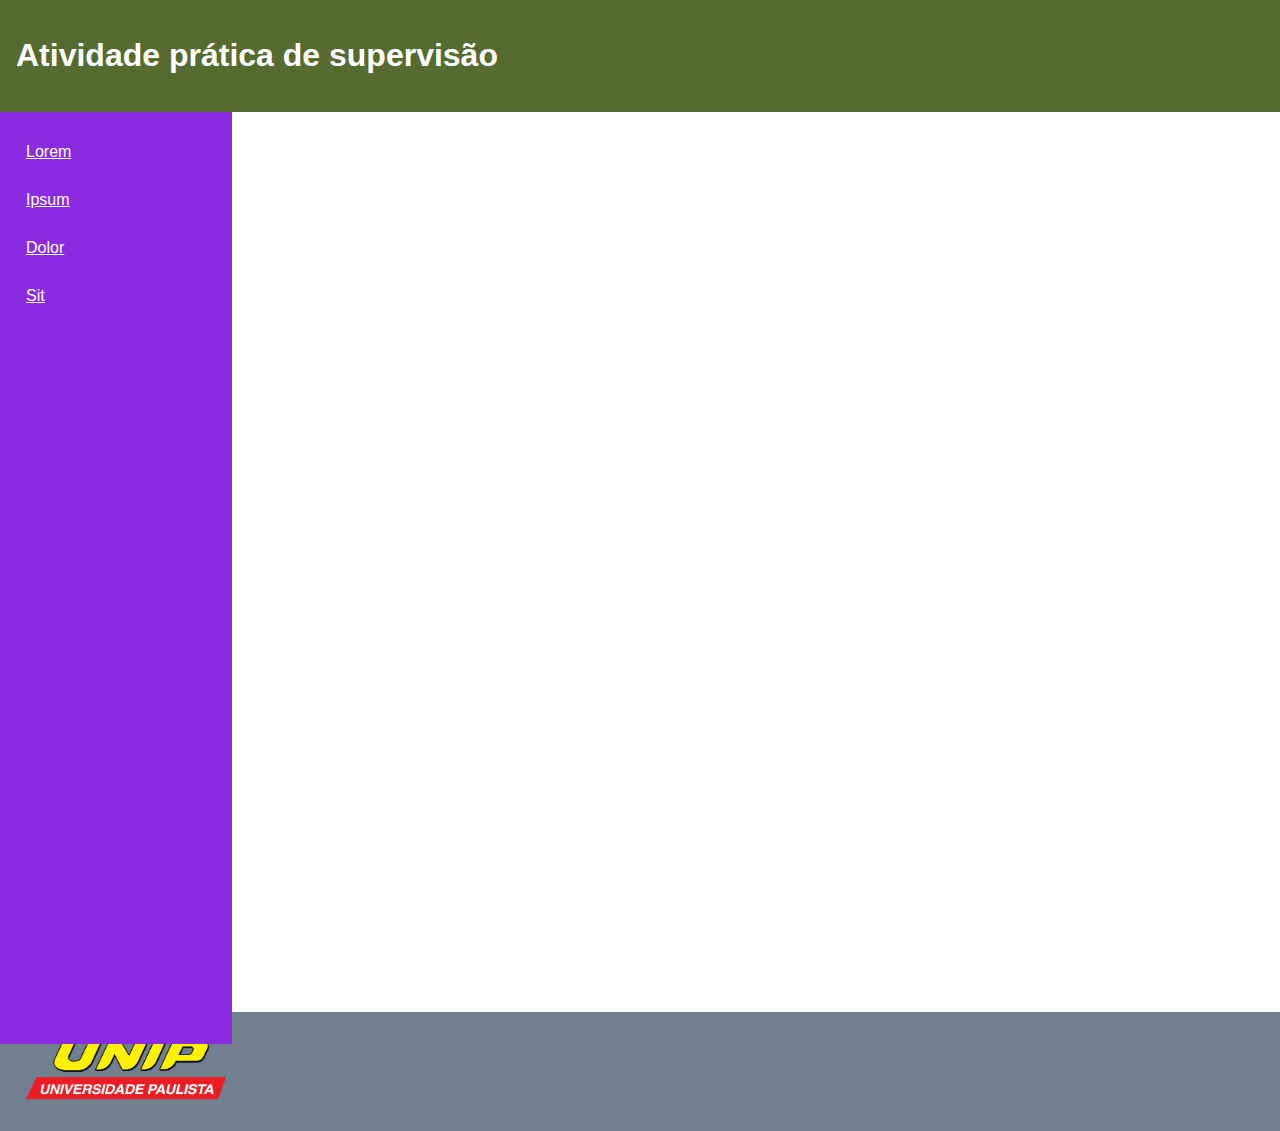
==== index.html @ 4944d060 "Adicionar estrutura básica + css" ====
<!DOCTYPE html>
<html lang="pt-BR">
<head>
    <meta charset="UTF-8">
    <meta name="viewport" content="width=device-width, initial-scale=1.0">
    <title>APS</title>
    <link rel="stylesheet" href="res/css/styles.css">
    <link rel="stylesheet" href="res/css/primeflex.css">
</head>
<body>
    <header class="p-3">
        <h1>Atividade prática de supervisão</h1>
    </header>

    <nav class="p-3">
        <a href="">Lorem</a>
        <a href="">Ipsum</a>
        <a href="">Dolor</a>
        <a href="">Sit</a>
    </nav>

    <main>

    </main>

    <footer class="p-4">
        <img class="w-2" src="res/img/logomarca-unip-fundo-transparente.png" alt="UNIP">
    </footer>
</body>
</html>
---- res/css/styles.css ----
:root {
    font-family: 'Segoe UI', Tahoma, Geneva, Verdana, sans-serif;
}

body {
    padding: 0;
    margin: 0;
}

header {
    justify-content: space-between;
    background: darkolivegreen;
    color: white;
}

nav {
    position: fixed;
    background: blueviolet;
    height: 100vh;
    width: 200px;
    left: 0;
    display: flex;
    flex-direction: column;
}

nav a {
    width: 100%;
    color: white;
    padding: 15px 10px;
}

nav a:hover {
    transition: 150ms ease-in;
    background: rgb(173, 88, 252);
}

main {
    min-height: 100vh;
}

footer {
    justify-content: space-between;
    background: slategray;
}
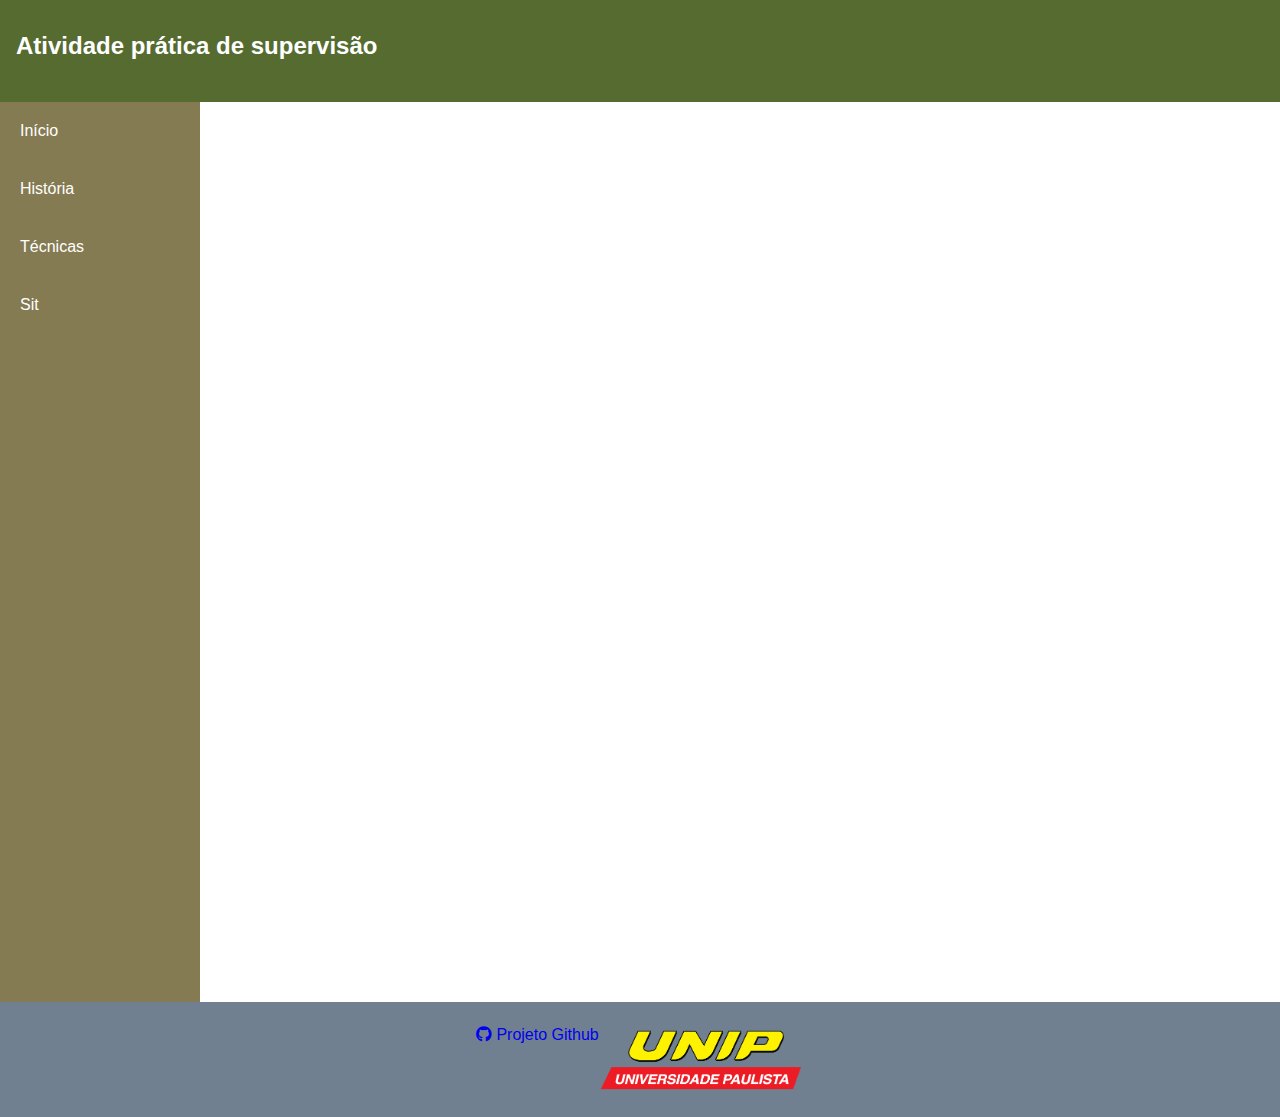
==== commit c9e3aced: "Add details + fontawesome" ====
--- a/index.html
+++ b/index.html
@@ -6,24 +6,27 @@
     <title>APS</title>
     <link rel="stylesheet" href="res/css/styles.css">
     <link rel="stylesheet" href="res/css/primeflex.css">
+    <link rel="stylesheet" href="https://use.fontawesome.com/releases/v5.0.7/css/all.css">
 </head>
 <body>
     <header class="p-3">
         <h1>Atividade prática de supervisão</h1>
     </header>
 
-    <nav class="p-3">
-        <a href="">Lorem</a>
-        <a href="">Ipsum</a>
-        <a href="">Dolor</a>
+    <nav>
+        <a href="index.html">Início</a>
+        <a href="historia.html">História</a>
+        <a href="tecnicas.html">Técnicas</a>
         <a href="">Sit</a>
     </nav>
 
     <main>
-
     </main>
 
     <footer class="p-4">
+        <a href="https://github.com/lzzgabriel/cc1-aps-1s" target="_blank">
+            <i class="fab fa-github"></i> Projeto Github
+        </a>
         <img class="w-2" src="res/img/logomarca-unip-fundo-transparente.png" alt="UNIP">
     </footer>
 </body>
--- a/res/css/styles.css
+++ b/res/css/styles.css
@@ -1,5 +1,6 @@
 :root {
     font-family: 'Segoe UI', Tahoma, Geneva, Verdana, sans-serif;
+
 }
 
 body {
@@ -8,30 +9,41 @@
 }
 
 header {
+    height: 70px;
+    padding: 15px;
+    display: flex;
     justify-content: space-between;
     background: darkolivegreen;
     color: white;
 }
 
+header h1 {
+    font-size: x-large;
+}
+
 nav {
-    position: fixed;
-    background: blueviolet;
-    height: 100vh;
+    position: absolute;
+    background: rgb(133, 123, 82);
     width: 200px;
-    left: 0;
     display: flex;
     flex-direction: column;
+    min-height: calc(100vh);
+    overflow: hidden;
 }
 
 nav a {
     width: 100%;
     color: white;
-    padding: 15px 10px;
+    padding-left: 20px;
+    padding-top: 20px;
+    padding-bottom: 20px;
+    padding-right: 0;
+    text-decoration: none;
 }
 
 nav a:hover {
-    transition: 150ms ease-in;
-    background: rgb(173, 88, 252);
+    transition: 70ms ease-in;
+    background: rgb(158, 146, 96);
 }
 
 main {
@@ -39,6 +51,11 @@
 }
 
 footer {
-    justify-content: space-between;
+    display: flex;
+    justify-content: center;
     background: slategray;
+}
+
+footer a {
+    text-decoration: dashed;
 }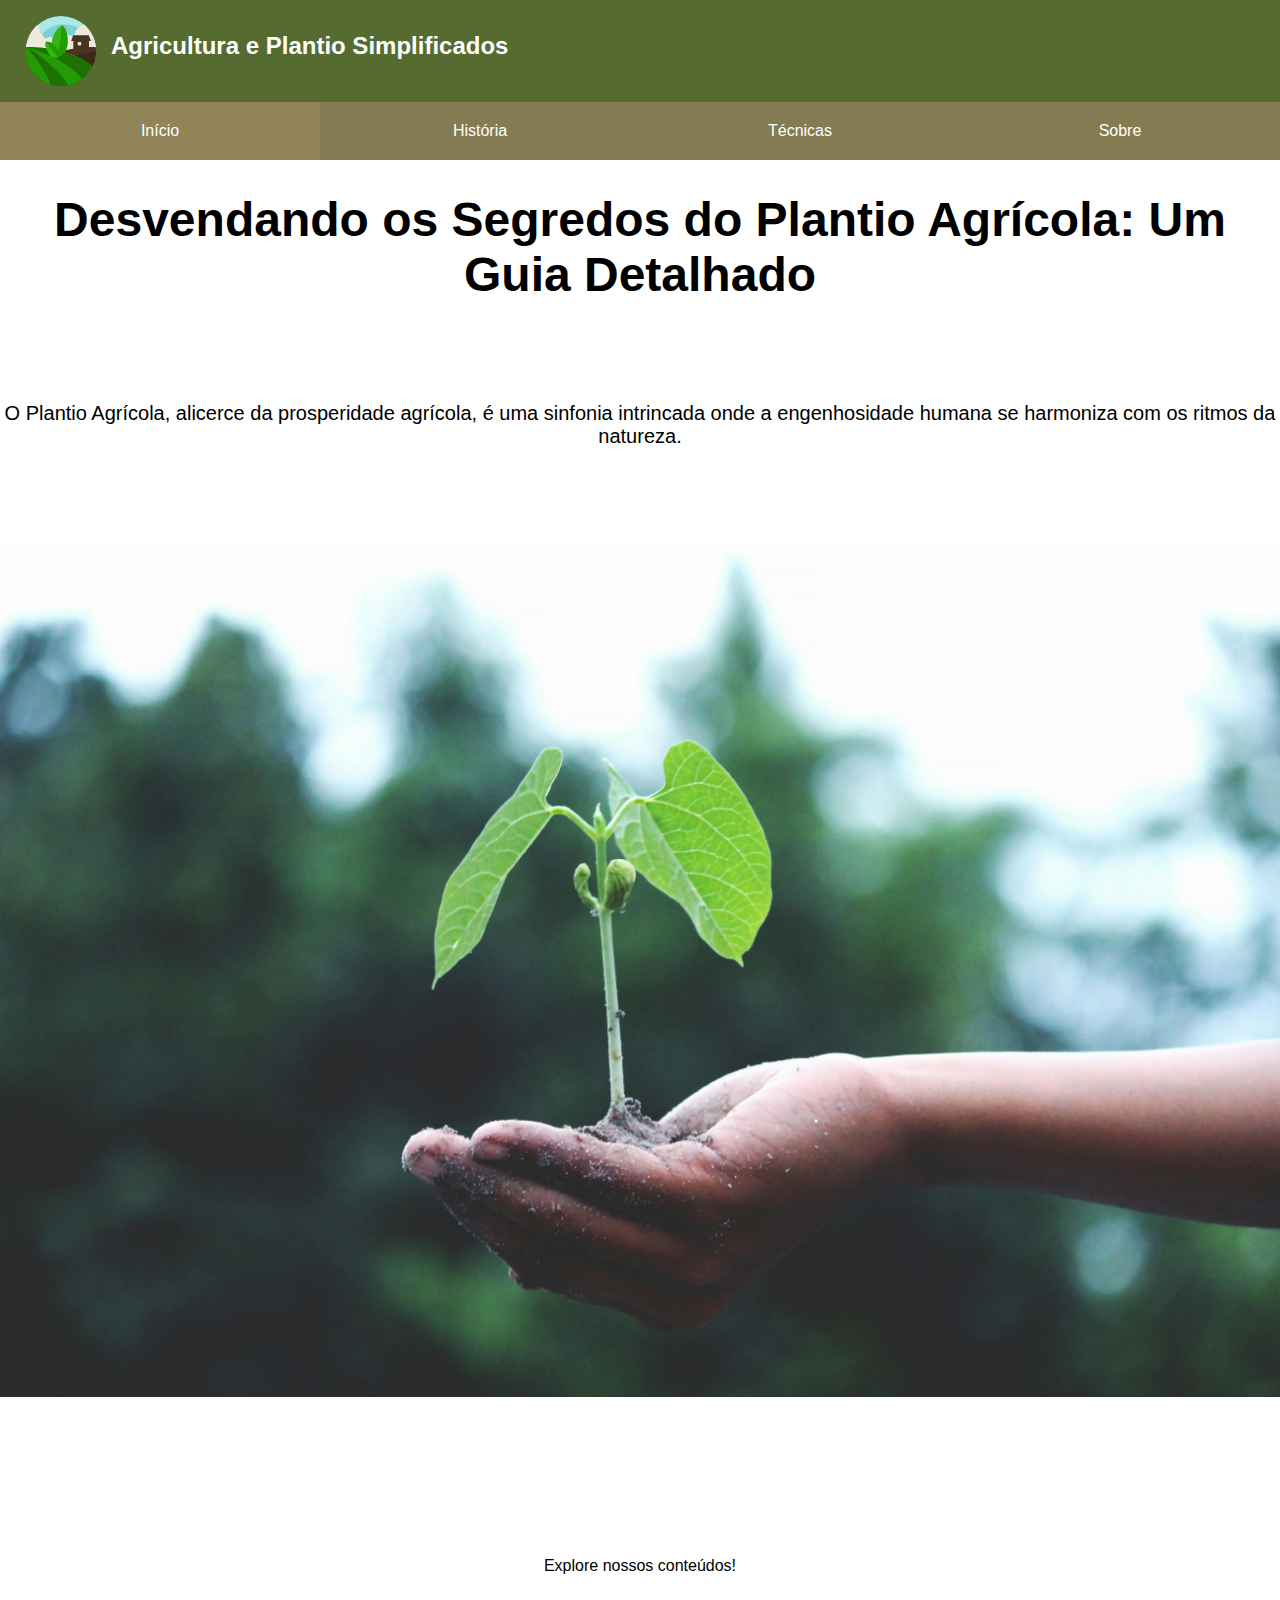
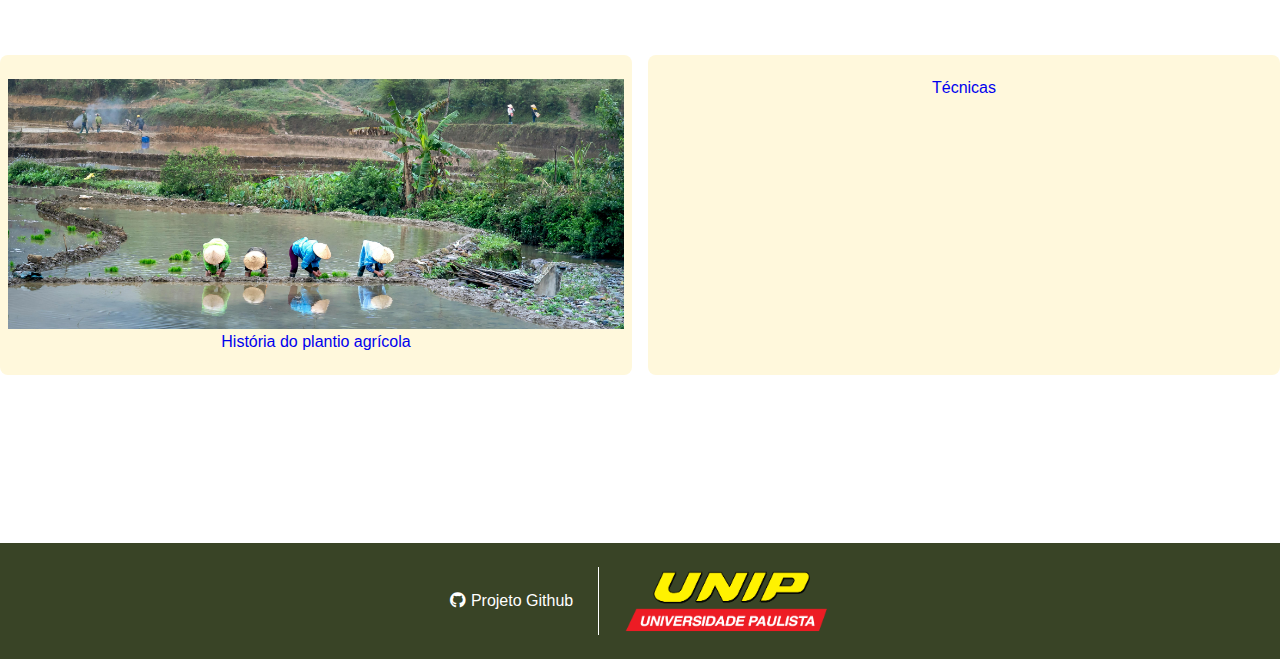
==== commit 908a0603: "Adicionar "história", refazer menu, adicionar imagens" ====
--- a/index.html
+++ b/index.html
@@ -1,5 +1,6 @@
 <!DOCTYPE html>
 <html lang="pt-BR">
+
 <head>
     <meta charset="UTF-8">
     <meta name="viewport" content="width=device-width, initial-scale=1.0">
@@ -7,21 +8,41 @@
     <link rel="stylesheet" href="res/css/styles.css">
     <link rel="stylesheet" href="res/css/primeflex.css">
     <link rel="stylesheet" href="https://use.fontawesome.com/releases/v5.0.7/css/all.css">
+    <link rel="shortcut icon" href="res/img/farm-svgrepo-com.svg" type="image/x-icon">
 </head>
+
 <body>
     <header class="p-3">
-        <h1>Atividade prática de supervisão</h1>
+        <img src="res/img/farm-svgrepo-com.svg" alt="Logo">
+        <h1>Agricultura e Plantio Simplificados</h1>
     </header>
 
-    <nav>
-        <a href="index.html">Início</a>
-        <a href="historia.html">História</a>
-        <a href="tecnicas.html">Técnicas</a>
-        <a href="">Sit</a>
-    </nav>
-
-    <main>
-    </main>
+    <div class="flex flex-column w-auto">
+        <nav class="w-full flex flex-row text-center">
+            <a class="selected" href="index.html">Início</a>
+            <a href="historia.html">História</a>
+            <a href="tecnicas.html">Técnicas</a>
+            <a href="sobre.html">Sobre</a>
+        </nav>
+    
+        <main class="w-full min-h-screen">
+            <div class="h-full flex flex-column justify-center items-center mb-8">
+                <h1 class="text-4xl md:text-6xl text-center mb-4 md:mb-8">Desvendando os Segredos do Plantio Agrícola: Um Guia Detalhado</h1>
+                <p class="text-lg md:text-xl text-center mb-6 md:mb-10">O Plantio Agrícola, alicerce da prosperidade agrícola, é uma sinfonia intrincada onde a engenhosidade humana se harmoniza com os ritmos da natureza.</p>
+                <img src="res/img/pexels-akilmazumder-1072824.jpg" width="100%" alt="Plantio" class="mt-6 mb-8">
+                <p class="text-center my-8">Explore nossos conteúdos!</p>
+                <div class="grid mb-8">
+                    <a href="historia.html" style="background: cornsilk;"
+                        class="col-12 sm:col m-2 text-center p-2 md:py-4 border-round-lg">
+                        <img src="res/img/pexels-quang-nguyen-vinh-222549-3232602.jpg" width="100%" height="250px" alt="História do plantio">
+                        História do plantio agrícola
+                    </a>
+                    <a href="tecnicas.html" style="background: cornsilk;"
+                        class="col-12 sm:col m-2 text-center p-2 md:py-4 border-round-lg">Técnicas</a>
+                </div>
+            </div>
+        </main>
+    </div>
 
     <footer class="p-4">
         <a href="https://github.com/lzzgabriel/cc1-aps-1s" target="_blank">
@@ -30,4 +51,5 @@
         <img class="w-2" src="res/img/logomarca-unip-fundo-transparente.png" alt="UNIP">
     </footer>
 </body>
+
 </html>--- a/res/css/styles.css
+++ b/res/css/styles.css
@@ -1,6 +1,5 @@
 :root {
     font-family: 'Segoe UI', Tahoma, Geneva, Verdana, sans-serif;
-
 }
 
 body {
@@ -8,54 +7,66 @@
     margin: 0;
 }
 
+a {
+    text-decoration: none;
+}
+
+img {
+    object-fit: cover;
+}
+
 header {
     height: 70px;
     padding: 15px;
     display: flex;
-    justify-content: space-between;
     background: darkolivegreen;
     color: white;
 }
 
+header img {
+    margin-left: 10px;
+}
+
 header h1 {
+    margin-left: 15px;
     font-size: x-large;
 }
 
 nav {
-    position: absolute;
     background: rgb(133, 123, 82);
-    width: 200px;
-    display: flex;
-    flex-direction: column;
-    min-height: calc(100vh);
     overflow: hidden;
 }
 
 nav a {
     width: 100%;
     color: white;
-    padding-left: 20px;
     padding-top: 20px;
     padding-bottom: 20px;
-    padding-right: 0;
-    text-decoration: none;
+}
+
+nav a.selected {
+    background: rgb(145, 132, 89);
 }
 
 nav a:hover {
     transition: 70ms ease-in;
-    background: rgb(158, 146, 96);
-}
-
-main {
-    min-height: 100vh;
+    background: rgb(155, 144, 102);
 }
 
 footer {
     display: flex;
     justify-content: center;
-    background: slategray;
+    align-items: center;
+    background: rgb(57, 68, 38);
 }
 
 footer a {
-    text-decoration: dashed;
+    color: white !important;
+    text-decoration: none;
+}
+
+footer img {
+    border-left: 1px solid white;
+    margin-left: 25px;
+    padding-left: 25px;
 }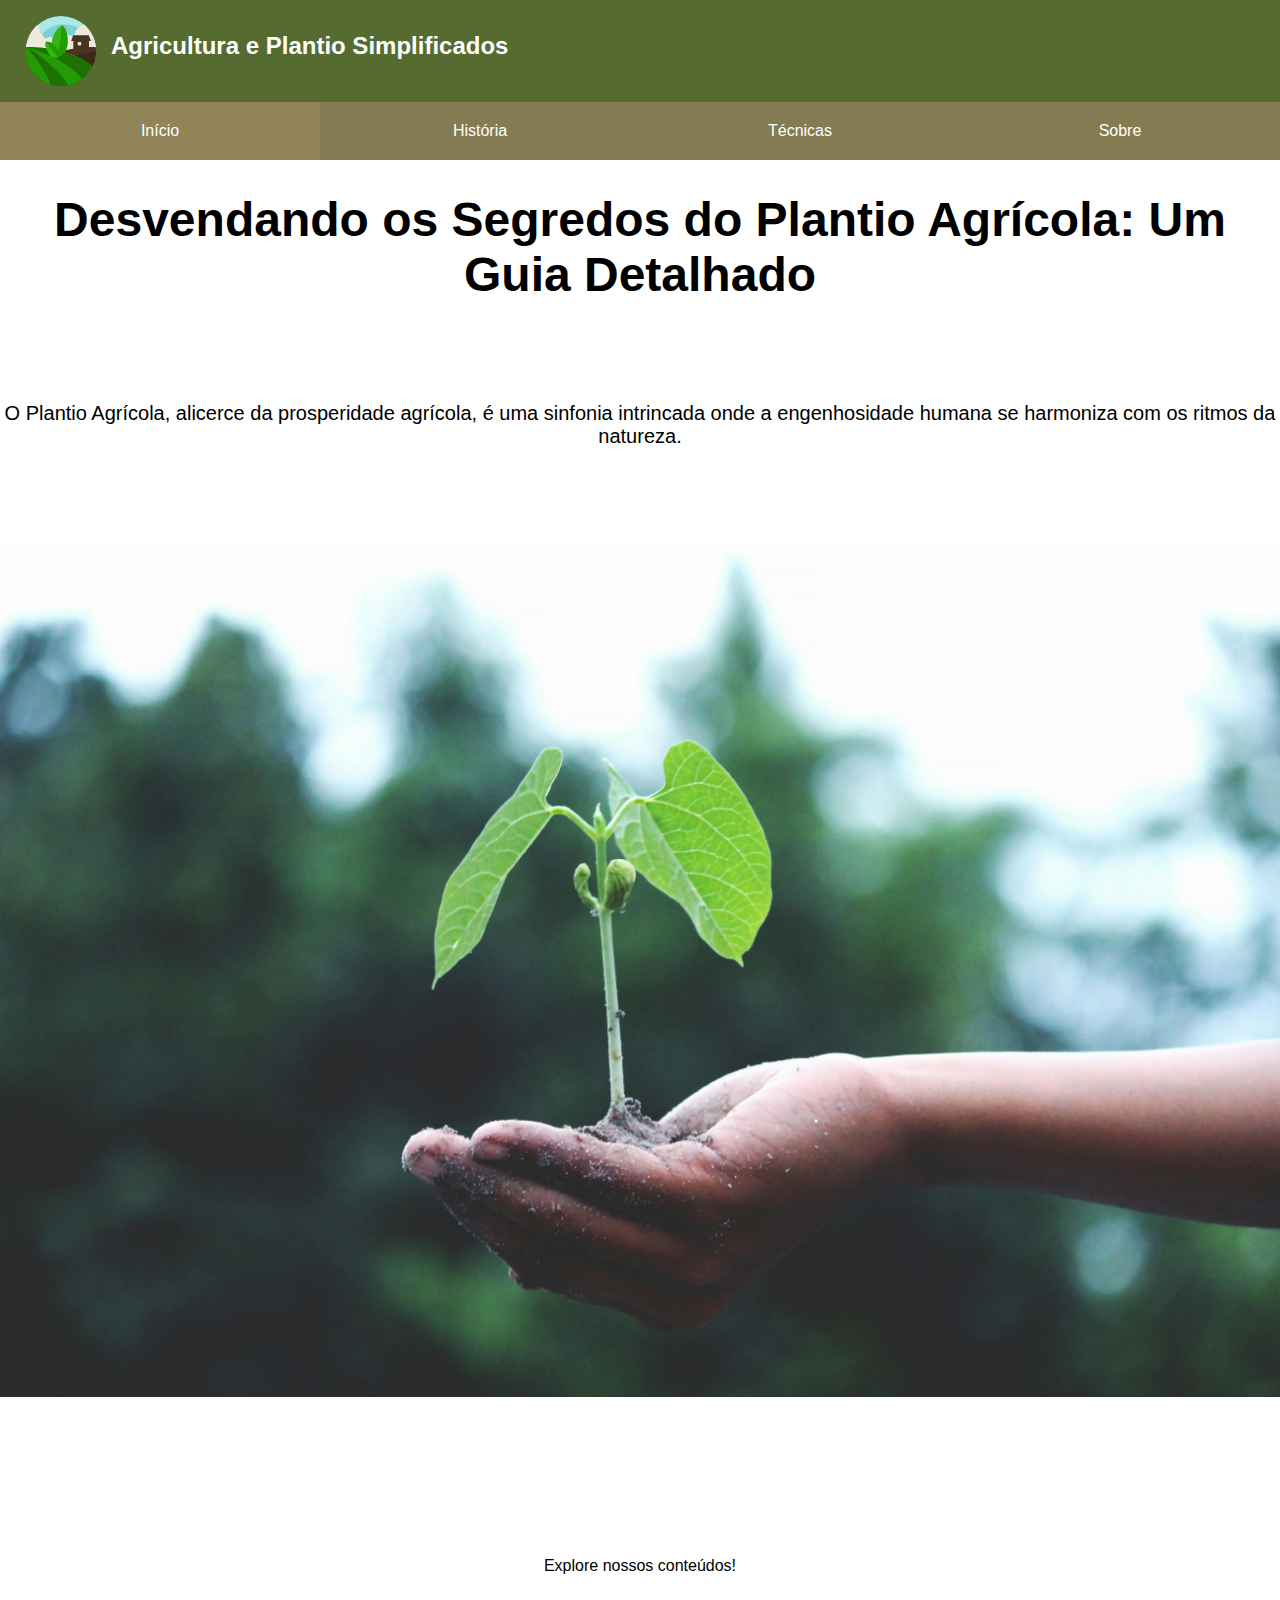
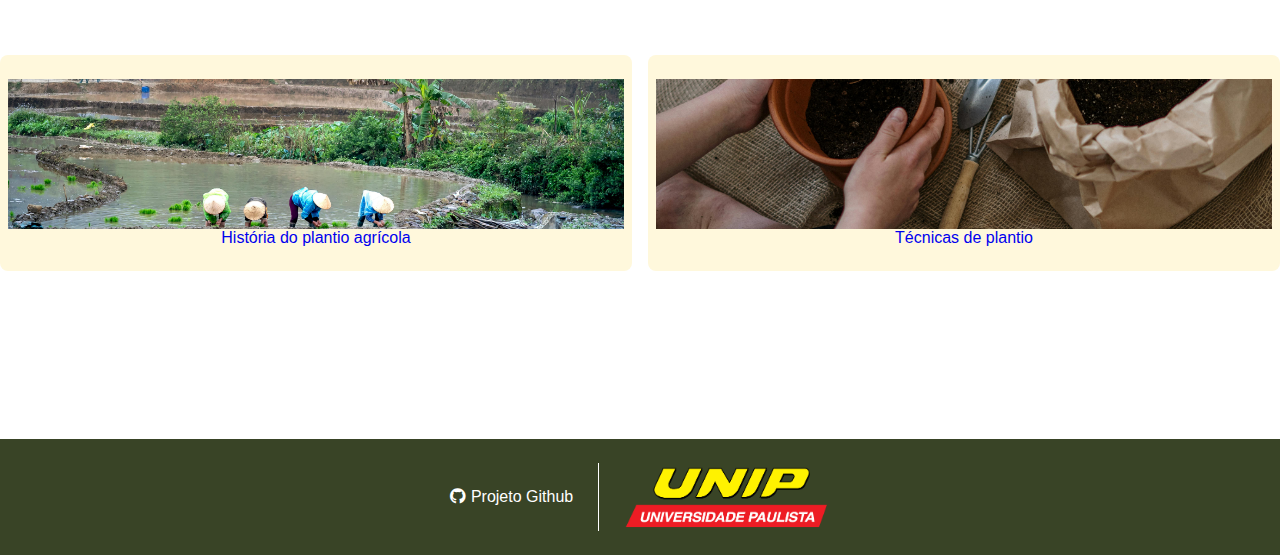
==== commit 1989b224: "Ajustar links no index" ====
--- a/index.html
+++ b/index.html
@@ -25,20 +25,23 @@
             <a href="sobre.html">Sobre</a>
         </nav>
     
-        <main class="w-full min-h-screen">
+        <main class="min-h-screen">
             <div class="h-full flex flex-column justify-center items-center mb-8">
                 <h1 class="text-4xl md:text-6xl text-center mb-4 md:mb-8">Desvendando os Segredos do Plantio Agrícola: Um Guia Detalhado</h1>
                 <p class="text-lg md:text-xl text-center mb-6 md:mb-10">O Plantio Agrícola, alicerce da prosperidade agrícola, é uma sinfonia intrincada onde a engenhosidade humana se harmoniza com os ritmos da natureza.</p>
-                <img src="res/img/pexels-akilmazumder-1072824.jpg" width="100%" alt="Plantio" class="mt-6 mb-8">
-                <p class="text-center my-8">Explore nossos conteúdos!</p>
+                <img src="res/img/pexels-akilmazumder-1072824.jpg" width="100%" alt="Plantio" class="mt-6 mb-4 sm:mb-8">
+                <p class="text-center my-4 sm:my-8">Explore nossos conteúdos!</p>
                 <div class="grid mb-8">
                     <a href="historia.html" style="background: cornsilk;"
-                        class="col-12 sm:col m-2 text-center p-2 md:py-4 border-round-lg">
-                        <img src="res/img/pexels-quang-nguyen-vinh-222549-3232602.jpg" width="100%" height="250px" alt="História do plantio">
+                        class="col-12 sm:col sm:m-2 text-center sm:p-2 md:py-4 border-round-lg flex flex-column">
+                        <img src="res/img/pexels-quang-nguyen-vinh-222549-3232602.jpg" class="flex-grow-0" height="150px" alt="História do plantio">
                         História do plantio agrícola
                     </a>
                     <a href="tecnicas.html" style="background: cornsilk;"
-                        class="col-12 sm:col m-2 text-center p-2 md:py-4 border-round-lg">Técnicas</a>
+                        class="col-12 sm:col sm:m-2 text-center sm:p-2 md:py-4 border-round-lg flex flex-column">
+                        <img src="res/img/pexels-cottonbro-4505162.jpg" class="flex-grow-0" height="150px" alt="História do plantio">
+                        Técnicas de plantio
+                    </a>
                 </div>
             </div>
         </main>
--- a/res/css/styles.css
+++ b/res/css/styles.css
@@ -5,6 +5,11 @@
 body {
     padding: 0;
     margin: 0;
+}
+
+main {
+    max-width: 100vw;
+    overflow: hidden;
 }
 
 a {
@@ -69,4 +74,12 @@
     border-left: 1px solid white;
     margin-left: 25px;
     padding-left: 25px;
+}
+
+.attribution {
+    font-size: x-small;
+}
+
+.min-h-main {
+    min-height: calc(100vh - 86px - 41px - 45px);
 }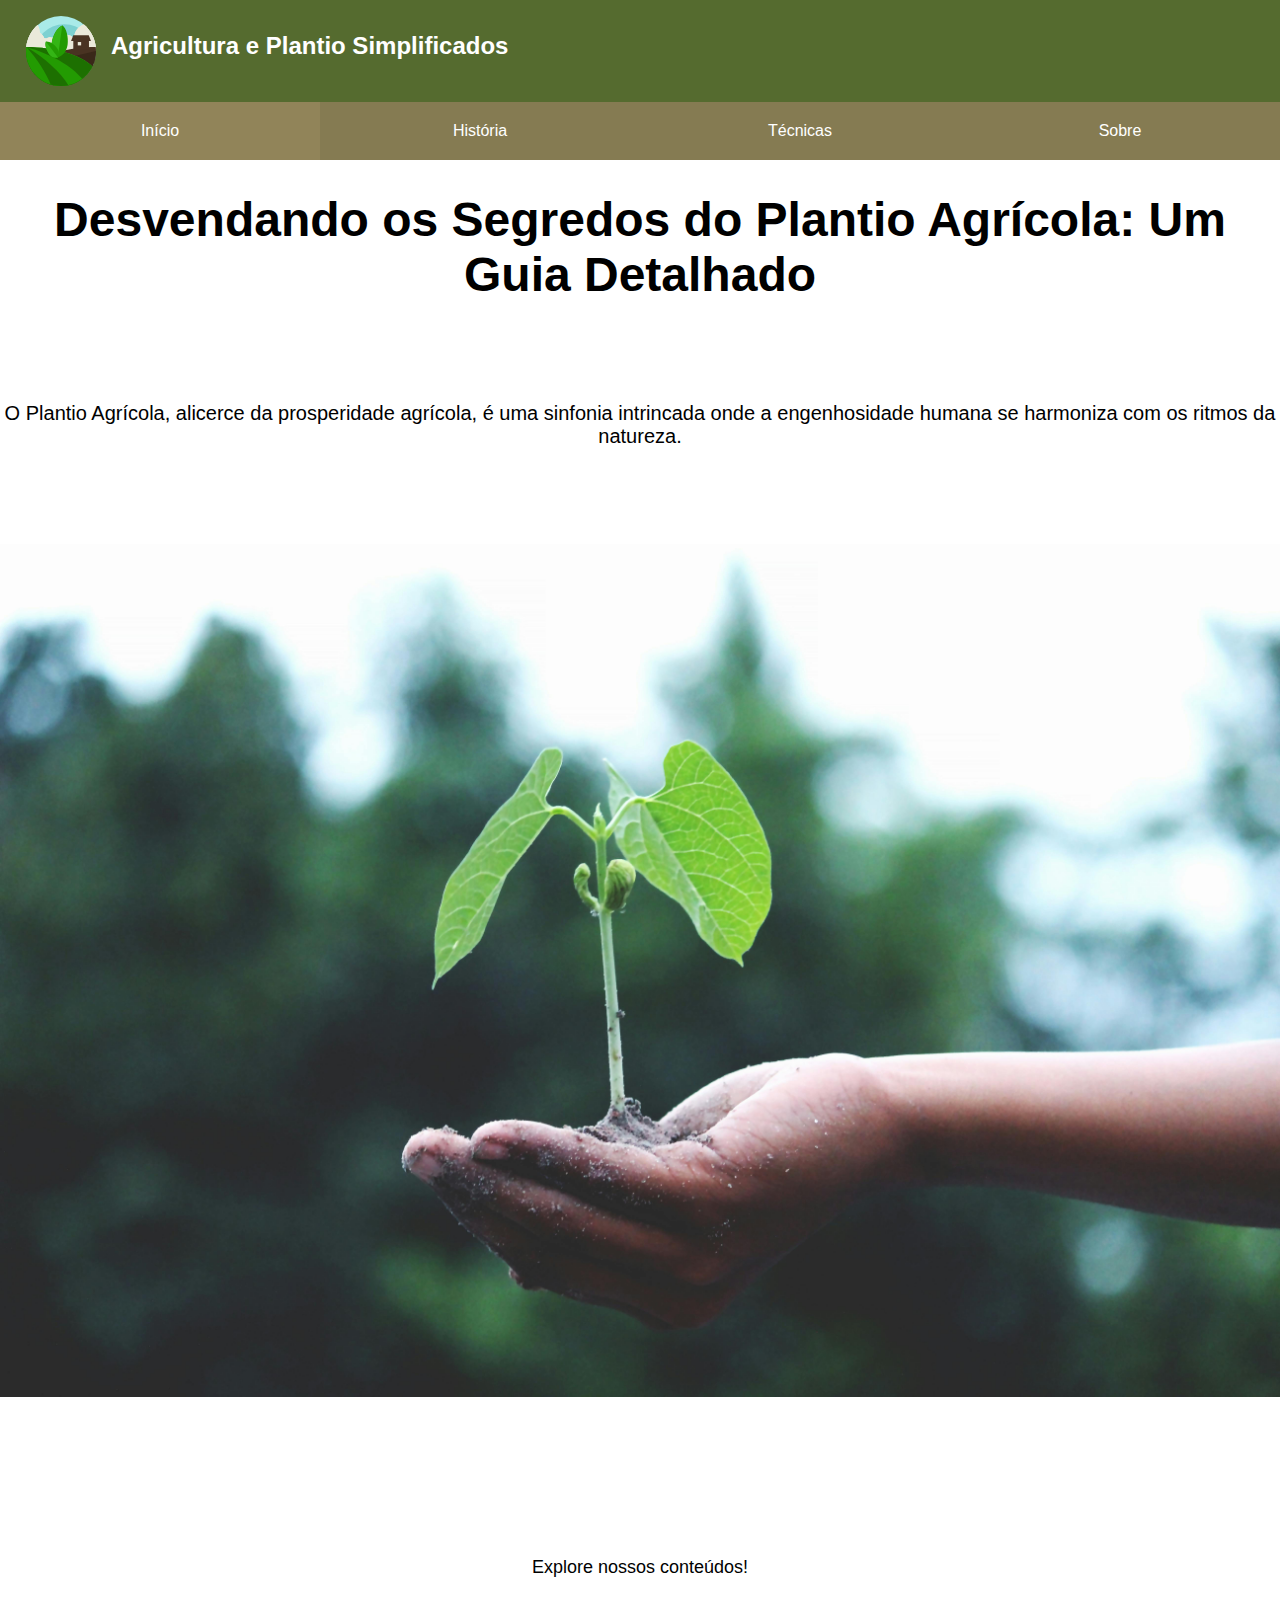
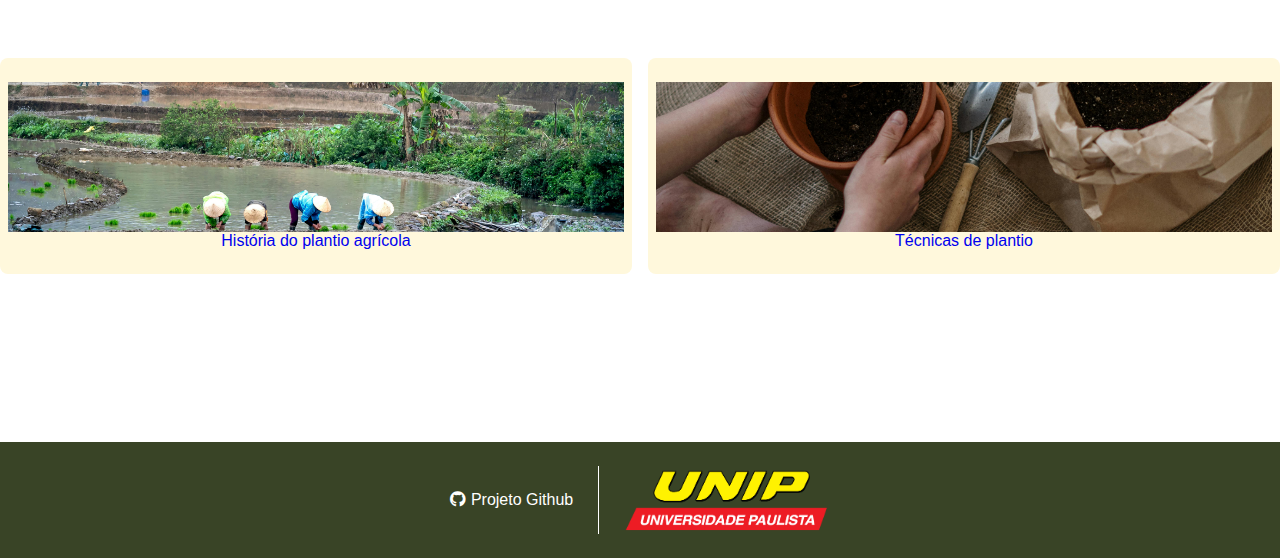
==== commit 8e94b529: "Ajustar menu em "tecnicas" + mudar font size no index" ====
--- a/index.html
+++ b/index.html
@@ -30,7 +30,7 @@
                 <h1 class="text-4xl md:text-6xl text-center mb-4 md:mb-8">Desvendando os Segredos do Plantio Agrícola: Um Guia Detalhado</h1>
                 <p class="text-lg md:text-xl text-center mb-6 md:mb-10">O Plantio Agrícola, alicerce da prosperidade agrícola, é uma sinfonia intrincada onde a engenhosidade humana se harmoniza com os ritmos da natureza.</p>
                 <img src="res/img/pexels-akilmazumder-1072824.jpg" width="100%" alt="Plantio" class="mt-6 mb-4 sm:mb-8">
-                <p class="text-center my-4 sm:my-8">Explore nossos conteúdos!</p>
+                <p class="text-center my-4 sm:my-8 text-lg">Explore nossos conteúdos!</p>
                 <div class="grid mb-8">
                     <a href="historia.html" style="background: cornsilk;"
                         class="col-12 sm:col sm:m-2 text-center sm:p-2 md:py-4 border-round-lg flex flex-column">
--- a/res/css/styles.css
+++ b/res/css/styles.css
@@ -82,4 +82,16 @@
 
 .min-h-main {
     min-height: calc(100vh - 86px - 41px - 45px);
+}
+
+.img-tecnica {
+    height: 275px;
+    width: 100%;
+}
+
+@media screen and (min-width: 576px) {
+    .img-tecnica {
+        height: unset;
+        width: 100%;
+    }
 }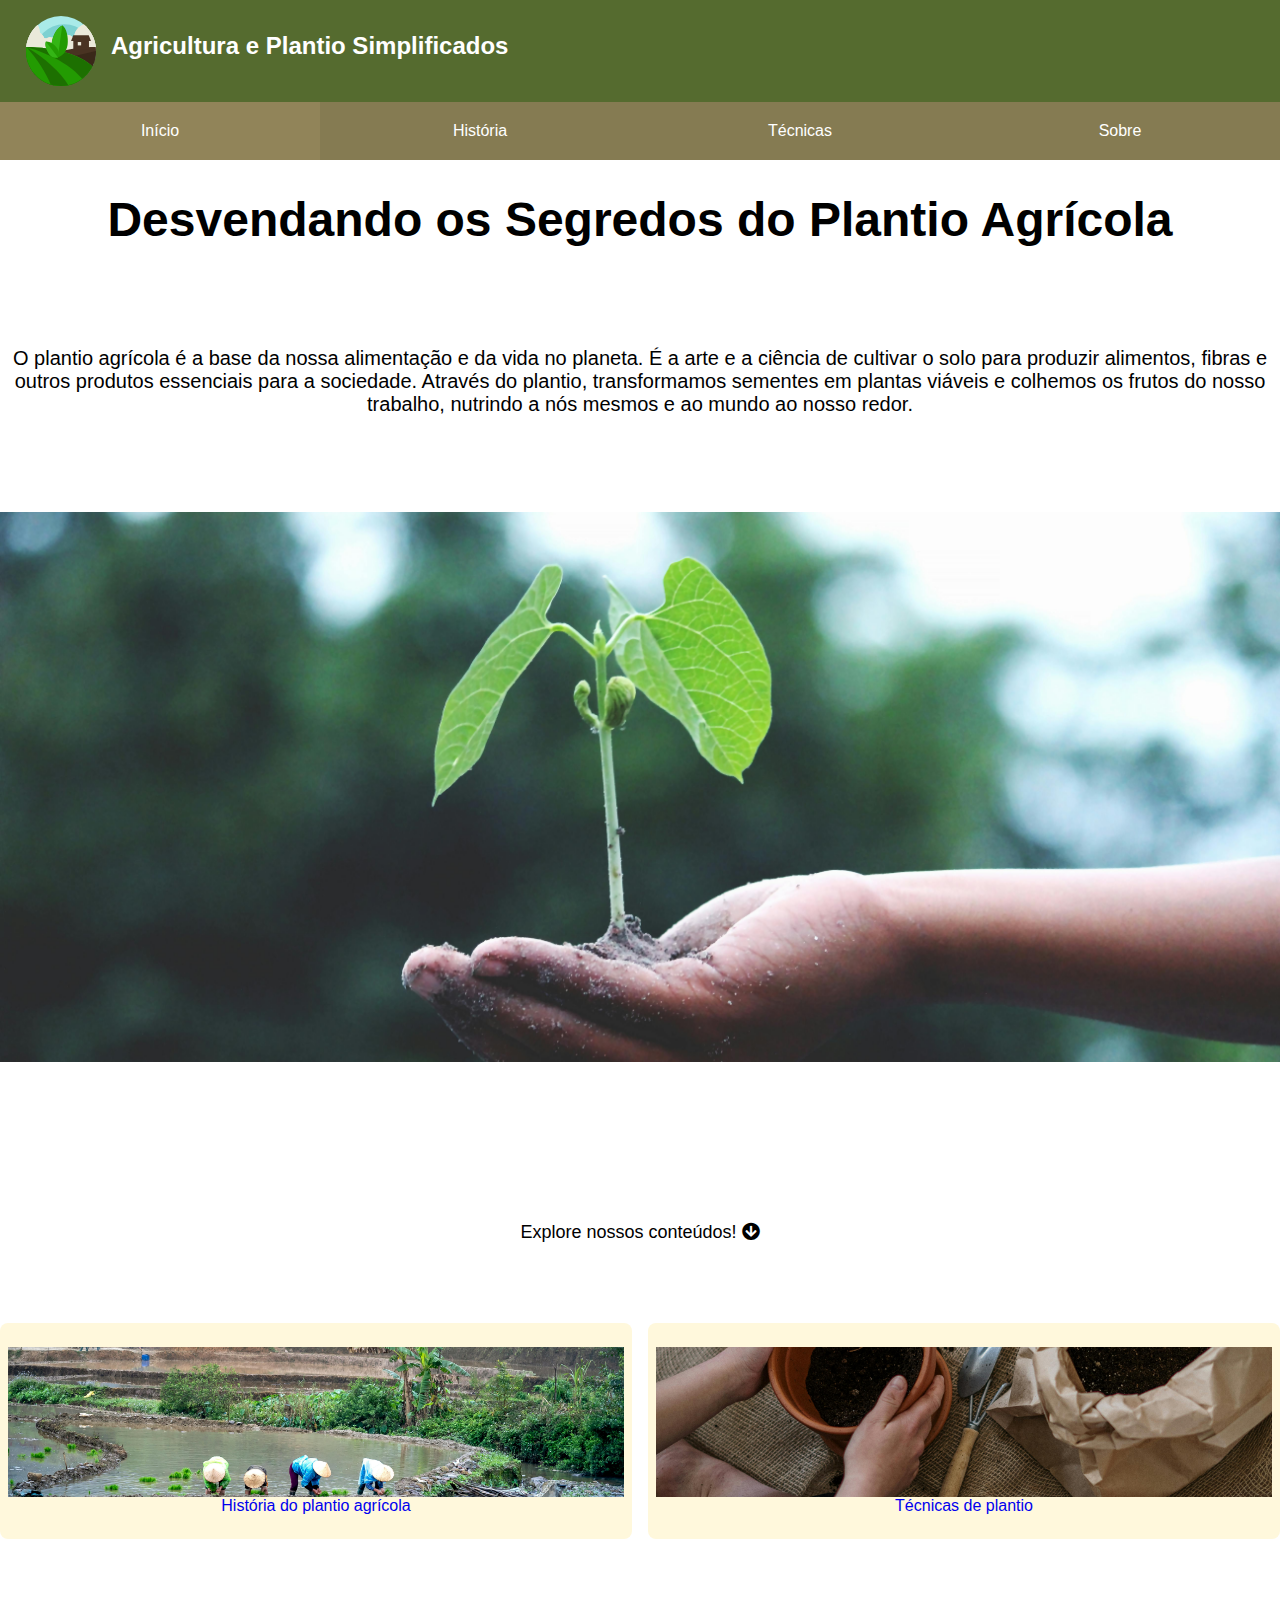
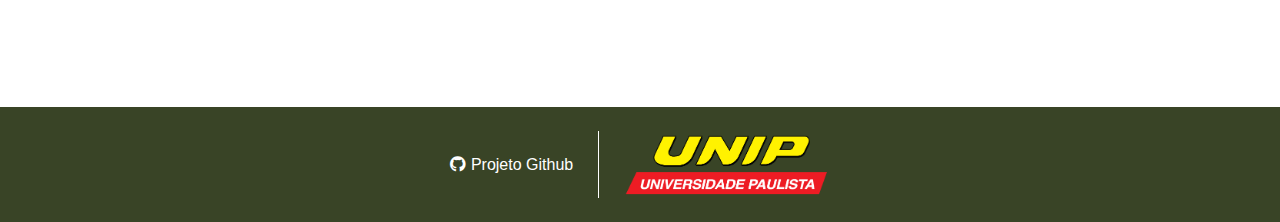
==== commit 7898035b: "Melhorar textos da história e do index" ====
--- a/index.html
+++ b/index.html
@@ -24,22 +24,27 @@
             <a href="tecnicas.html">Técnicas</a>
             <a href="sobre.html">Sobre</a>
         </nav>
-    
+
         <main class="min-h-screen">
             <div class="h-full flex flex-column justify-center items-center mb-8">
-                <h1 class="text-4xl md:text-6xl text-center mb-4 md:mb-8">Desvendando os Segredos do Plantio Agrícola: Um Guia Detalhado</h1>
-                <p class="text-lg md:text-xl text-center mb-6 md:mb-10">O Plantio Agrícola, alicerce da prosperidade agrícola, é uma sinfonia intrincada onde a engenhosidade humana se harmoniza com os ritmos da natureza.</p>
-                <img src="res/img/pexels-akilmazumder-1072824.jpg" width="100%" alt="Plantio" class="mt-6 mb-4 sm:mb-8">
-                <p class="text-center my-4 sm:my-8 text-lg">Explore nossos conteúdos!</p>
+                <h1 class="text-4xl md:text-6xl text-center mb-4 md:mb-8">Desvendando os Segredos do Plantio Agrícola</h1>
+                <p class="text-lg md:text-xl text-center mb-6 md:mb-10">O plantio agrícola é a base da nossa alimentação
+                    e da vida no planeta. É a arte e a ciência de cultivar o solo para produzir alimentos, fibras e
+                    outros produtos essenciais para a sociedade. Através do plantio, transformamos sementes em plantas
+                    viáveis e colhemos os frutos do nosso trabalho, nutrindo a nós mesmos e ao mundo ao nosso redor.</p>
+                <img src="res/img/pexels-akilmazumder-1072824.jpg" width="100%" height="550px" alt="Plantio" class="mt-6 mb-4 sm:mb-8">
+                <p class="text-center my-4 sm:my-8 text-lg">Explore nossos conteúdos! <i class="fa fa-arrow-circle-down" aria-hidden="true"></i></p>
                 <div class="grid mb-8">
                     <a href="historia.html" style="background: cornsilk;"
                         class="col-12 sm:col sm:m-2 text-center sm:p-2 md:py-4 border-round-lg flex flex-column">
-                        <img src="res/img/pexels-quang-nguyen-vinh-222549-3232602.jpg" class="flex-grow-0" height="150px" alt="História do plantio">
+                        <img src="res/img/pexels-quang-nguyen-vinh-222549-3232602.jpg" class="flex-grow-0"
+                            height="150px" alt="História do plantio">
                         História do plantio agrícola
                     </a>
                     <a href="tecnicas.html" style="background: cornsilk;"
                         class="col-12 sm:col sm:m-2 text-center sm:p-2 md:py-4 border-round-lg flex flex-column">
-                        <img src="res/img/pexels-cottonbro-4505162.jpg" class="flex-grow-0" height="150px" alt="História do plantio">
+                        <img src="res/img/pexels-cottonbro-4505162.jpg" class="flex-grow-0" height="150px"
+                            alt="História do plantio">
                         Técnicas de plantio
                     </a>
                 </div>
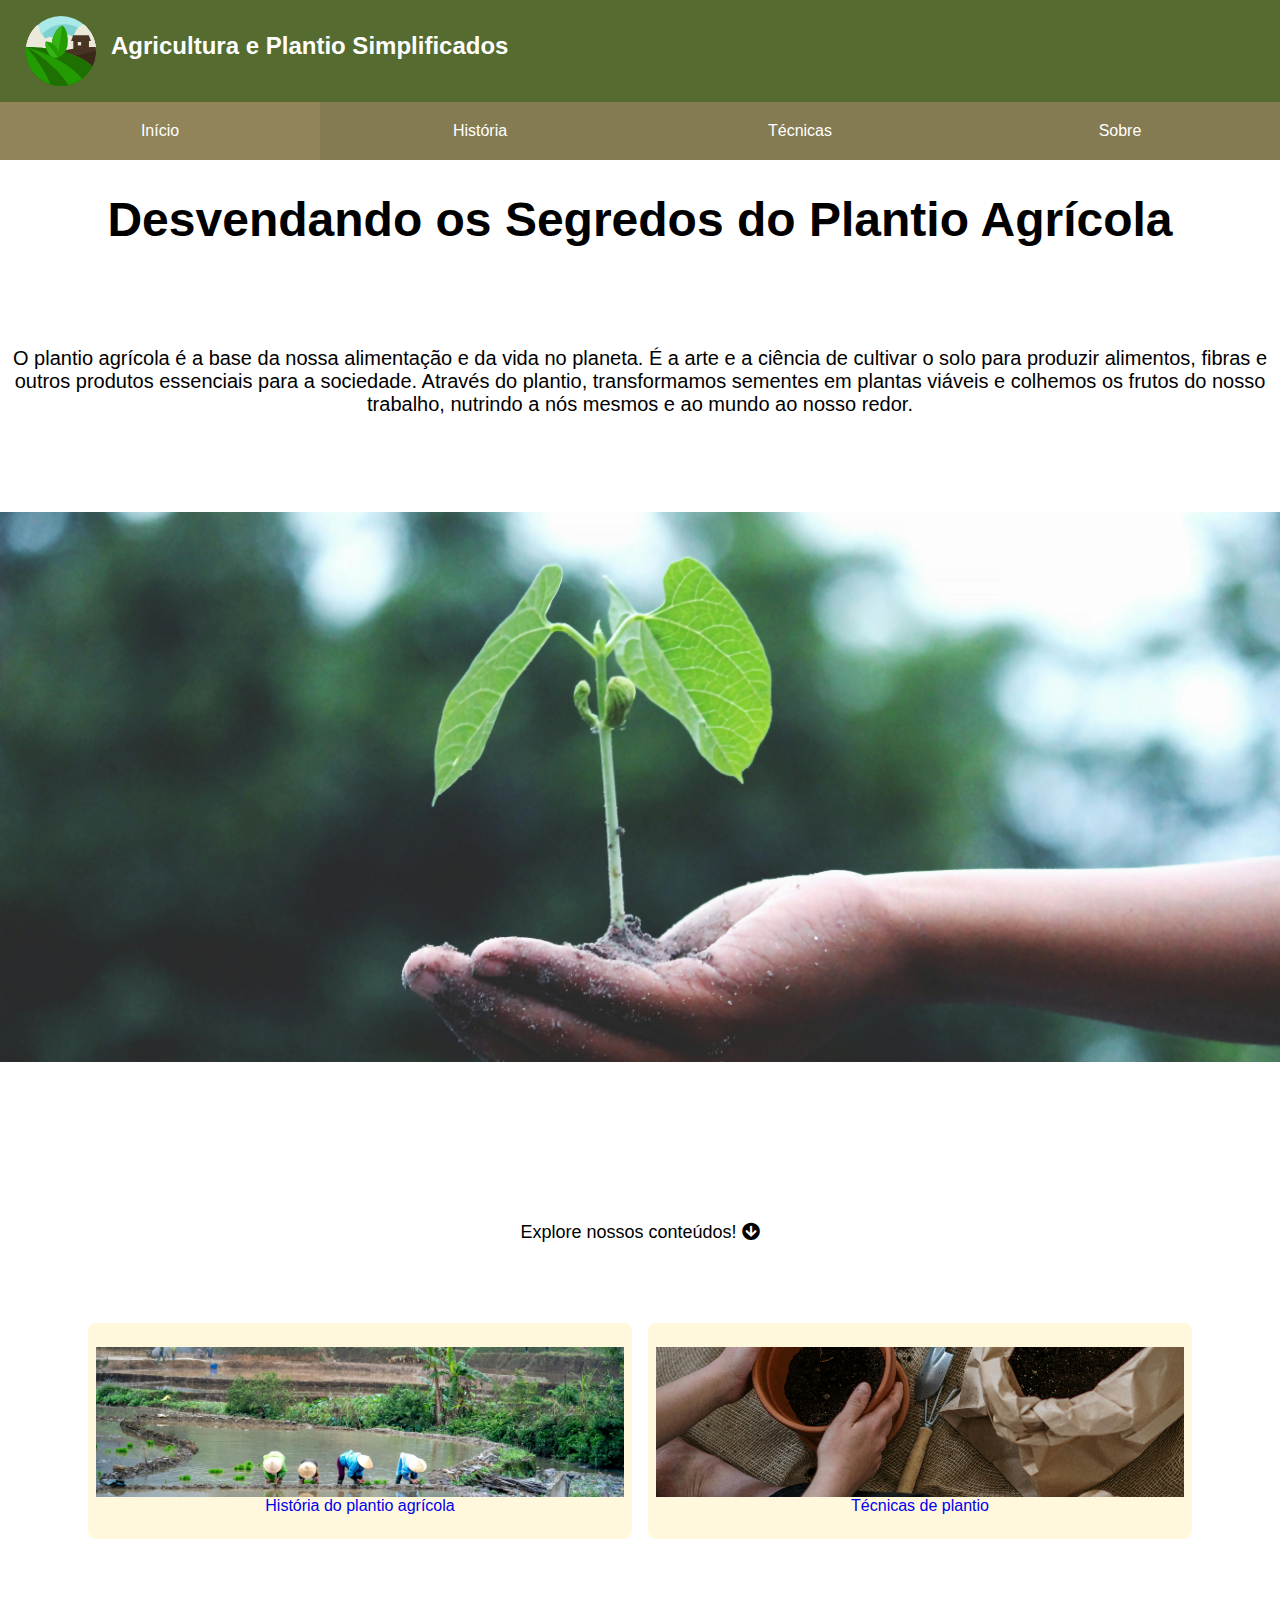
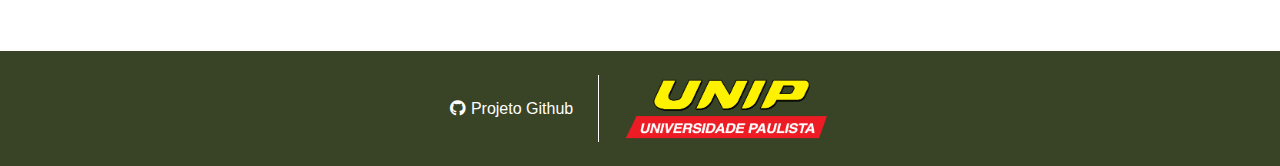
==== commit 4cf47f86: "Ajuste nas navegações da index" ====
--- a/index.html
+++ b/index.html
@@ -34,7 +34,7 @@
                     viáveis e colhemos os frutos do nosso trabalho, nutrindo a nós mesmos e ao mundo ao nosso redor.</p>
                 <img src="res/img/pexels-akilmazumder-1072824.jpg" width="100%" height="550px" alt="Plantio" class="mt-6 mb-4 sm:mb-8">
                 <p class="text-center my-4 sm:my-8 text-lg">Explore nossos conteúdos! <i class="fa fa-arrow-circle-down" aria-hidden="true"></i></p>
-                <div class="grid mb-8">
+                <div class="grid mx-4 md:mx-8 mb-4">
                     <a href="historia.html" style="background: cornsilk;"
                         class="col-12 sm:col sm:m-2 text-center sm:p-2 md:py-4 border-round-lg flex flex-column">
                         <img src="res/img/pexels-quang-nguyen-vinh-222549-3232602.jpg" class="flex-grow-0"
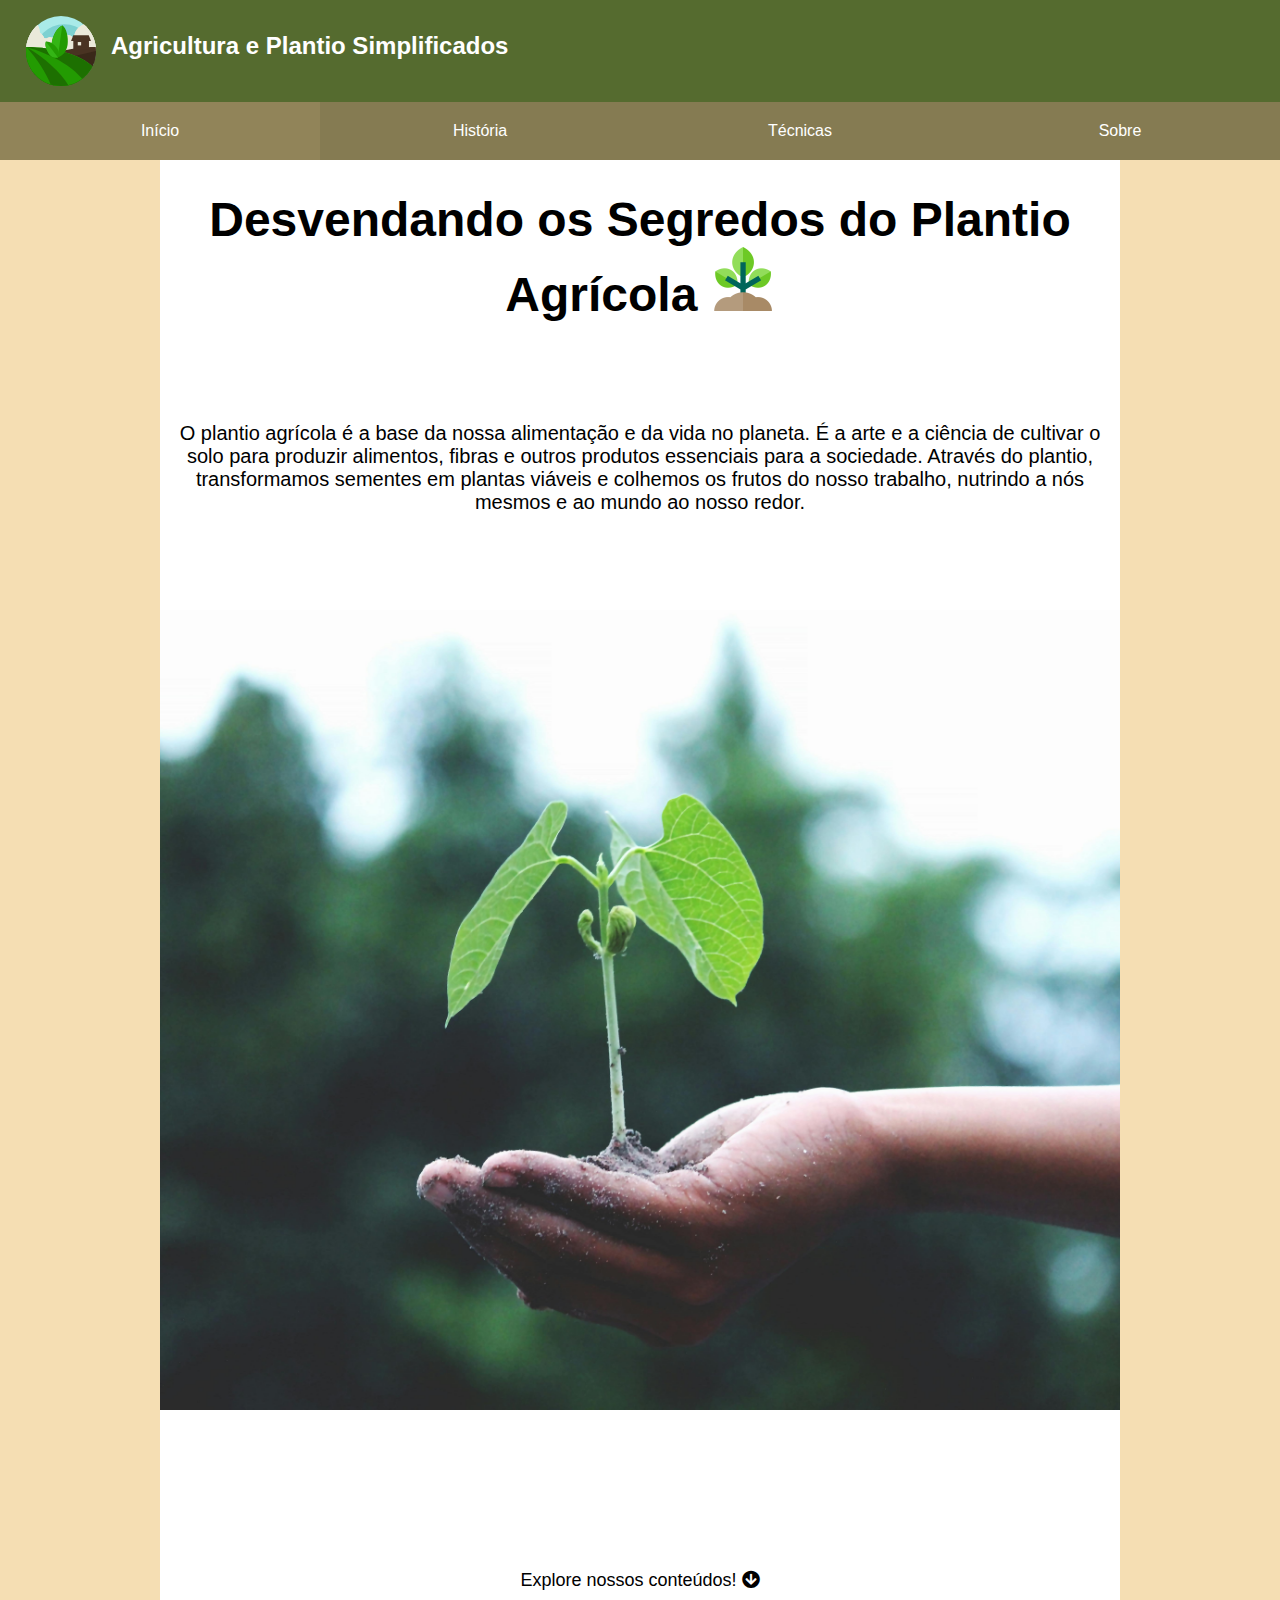
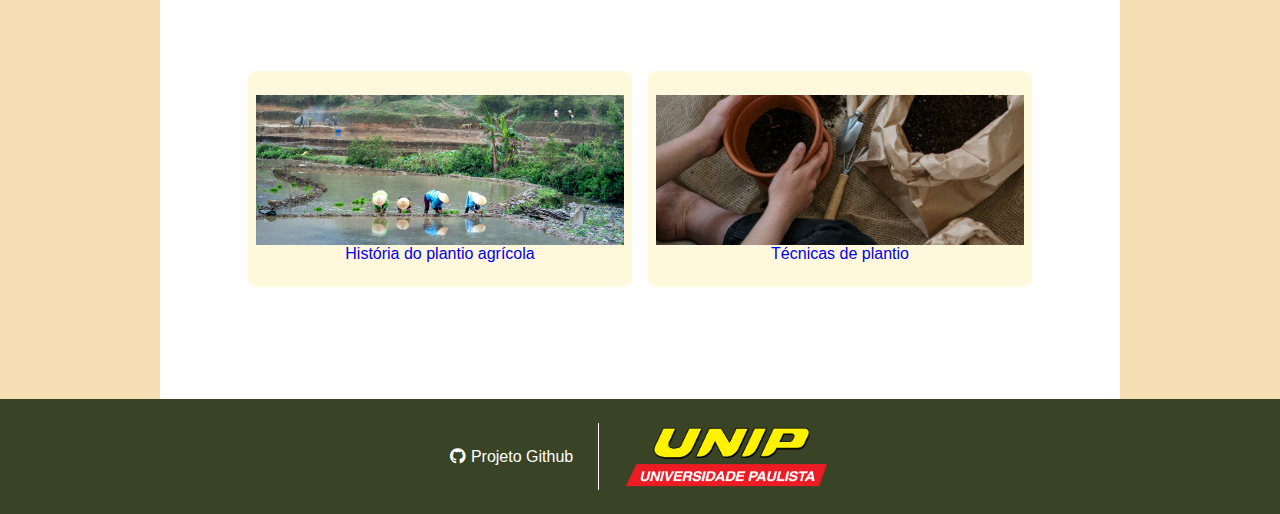
==== commit 5fe8bbb3: "Refinação geral" ====
--- a/index.html
+++ b/index.html
@@ -25,14 +25,14 @@
             <a href="sobre.html">Sobre</a>
         </nav>
 
-        <main class="min-h-screen">
-            <div class="h-full flex flex-column justify-center items-center mb-8">
-                <h1 class="text-4xl md:text-6xl text-center mb-4 md:mb-8">Desvendando os Segredos do Plantio Agrícola</h1>
+        <main class="min-h-screen sm:mx-2 md:mx-8">
+            <div class="bg-white h-full flex flex-column justify-center items-center pb-8 md:mx-8">
+                <h1 class="text-4xl md:text-6xl text-center mb-4 md:mb-8">Desvendando os Segredos do Plantio Agrícola <img class="h-4rem" src="res/img/plant-pngrepo-com.png" alt="Planta"></h1>
                 <p class="text-lg md:text-xl text-center mb-6 md:mb-10">O plantio agrícola é a base da nossa alimentação
                     e da vida no planeta. É a arte e a ciência de cultivar o solo para produzir alimentos, fibras e
                     outros produtos essenciais para a sociedade. Através do plantio, transformamos sementes em plantas
                     viáveis e colhemos os frutos do nosso trabalho, nutrindo a nós mesmos e ao mundo ao nosso redor.</p>
-                <img src="res/img/pexels-akilmazumder-1072824.jpg" width="100%" height="550px" alt="Plantio" class="mt-6 mb-4 sm:mb-8">
+                <img src="res/img/pexels-akilmazumder-1072824.jpg" width="100%" alt="Plantio" class="img-index mt-6 mb-4 sm:mb-8">
                 <p class="text-center my-4 sm:my-8 text-lg">Explore nossos conteúdos! <i class="fa fa-arrow-circle-down" aria-hidden="true"></i></p>
                 <div class="grid mx-4 md:mx-8 mb-4">
                     <a href="historia.html" style="background: cornsilk;"
--- a/res/css/styles.css
+++ b/res/css/styles.css
@@ -5,6 +5,7 @@
 body {
     padding: 0;
     margin: 0;
+    background-color: wheat;
 }
 
 main {
@@ -84,6 +85,28 @@
     min-height: calc(100vh - 86px - 41px - 45px);
 }
 
+.img-index {
+    height: 325px;
+}
+
+@media screen and (min-width: 576px) {
+    .img-index {
+        height: 540px;
+    }
+}
+
+@media screen and (min-width: 760px) {
+    .img-index {
+        height: 700px;
+    }
+}
+
+@media screen and (min-width: 945px) {
+    .img-index {
+        height: 800px;
+    }
+}
+
 .img-tecnica {
     height: 275px;
     width: 100%;
